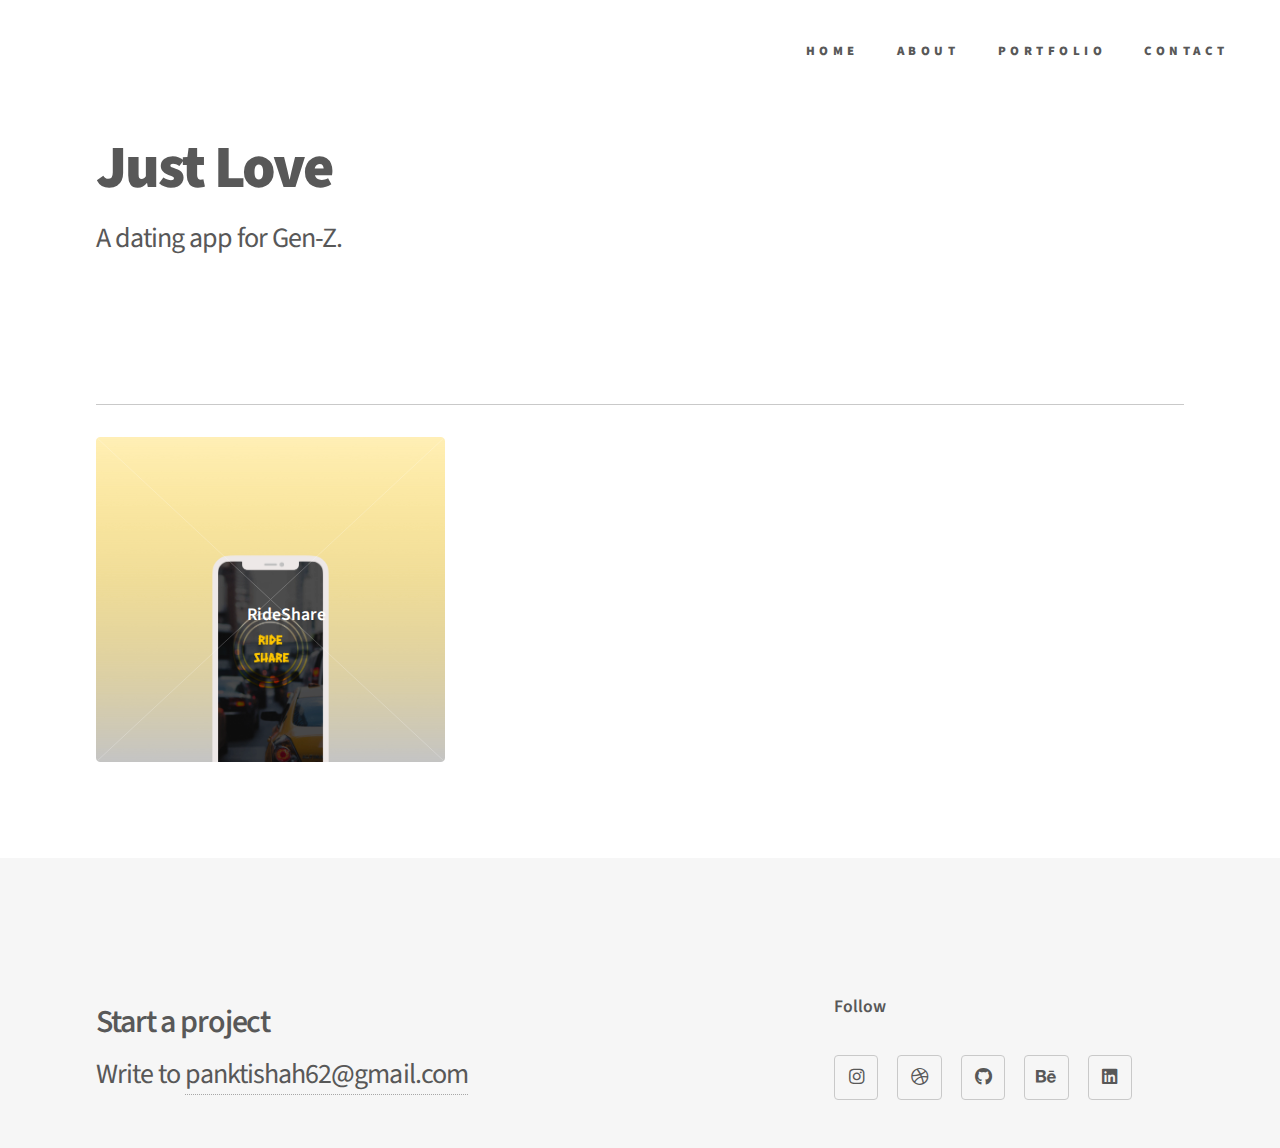
==== p2.html @ ecd55e4e "Add files via upload" ====
<!DOCTYPE HTML>
<!--
	Phantom by HTML5 UP
	html5up.net | @ajlkn
	Free for personal and commercial use under the CCA 3.0 license (html5up.net/license)
-->
<html>
	<head>
        <title>Pankti Shah | Experience Design Portfolio</title>
		<meta charset="utf-8" />
		<meta name="viewport" content="width=device-width, initial-scale=1, user-scalable=no" />
		<link rel="shortcut icon" href="images/title.png" type="image/x-icon" />
		<link rel="stylesheet" href="assets/css/main.css" />
		<noscript><link rel="stylesheet" href="assets/css/noscript.css" /></noscript>
	</head>
	<body class="is-preload">
		<!-- Wrapper -->
			<div id="wrapper">

				<!-- Header -->
				<header id="header">
					<div class="inner">

				
				<nav id="nav">
					<ul>
						<li><a href="index.html">Home</a></li>								
						<li><a href="about.html">About</a></li>
						<li class="current"><a href="portfolio.html">Portfolio</a></li>
						<li><a href="elements.html">Contact</a></li>
					</ul>
				</nav>

					</div>
				</header>

				<!-- Menu -->
					<nav id="menu">
						<h2>Menu</h2>
						<ul>
							<li><a href="index.html">Home</a></li>
							<li><a href="generic.html">Ipsum veroeros</a></li>
							<li><a href="generic.html">Tempus etiam</a></li>
							<li><a href="generic.html">Consequat dolor</a></li>
							<li><a href="elements.html">Elements</a></li>
						</ul>
					</nav>

				<!-- Main -->
					<div id="main">
						<div class="inner">
							<header>
								<div class="heading">Just Love</div>
								<h1>A dating app for Gen-Z.</h1>
							</header>
							<div class="col-12"><span class="image fit"><img src="images/p2/Parent screen-Just Love.png" alt="" /></span></div>
						</br>
					</br>
					<hr>
							<section class="tiles">
								<article>
									<span class="image">
										<img src="images/p1/cover.png" alt="" />
									</span>
									<a href="p1.html">
										<h2>RideShare</h2>
										
									</a>
								</article>
								<article>
									<span class="image">
										<img src="images/p3/cover.png" alt="" />
									</span>
									<a href="p3.html">
										<h2>Sleepwell</h2>										
									</a>
								</article>
								<!-- <article>
									<span class="image">
										<img src="images/pic03.jpg" alt="" />
									</span>
									<a href="p4.html">
										<h2>Feugiat</h2>										
									</a>
								</article>
								<article>
									<span class="image">
										<img src="images/pic04.jpg" alt="" />
									</span>
									<a href="p5.html">
										<h2>Tempus</h2>										
									</a>
								</article>
							</section>
							
							<div class="button_position"><a href="portfolio.html" class="button">Default</a></div> -->


						</div>
					</div>

				<!-- Footer -->
				<footer id="footer">
					<div class="inner">
						<section>
						</br>
					</br>	
							<div class="subtitle">Start a project</div>								
							<h1>Write to <a href="mailto:panktishah62@gmail.com">panktishah62@gmail.com</a></h1>								
						</section>
						<section id="footer_align">
						</br>
					</br>	
							<h2>Follow</h2>
							<ul class="icons">						
								
								<li><a href="https://www.instagram.com/pankti611/" class="icon brands style2 fa-instagram"><span class="label">Instagram</span></a></li>
								<li><a href="https://dribbble.com/pankti611" class="icon brands style2 fa-dribbble"><span class="label">Dribbble</span></a></li>
								<li><a href="https://github.com/panktishah62" class="icon brands style2 fa-github"><span class="label">GitHub</span></a></li>
								<li><a href="https://www.behance.net/panktishah7d5d" class="icon brands style2 fa-behance"><span class="label">Behance</span></a></li>
								<li><a href="https://www.linkedin.com/in/pankti-shah-088755191" class="icon brands style2 fa-linkedin"><span class="label">Linkedin</span></a></li>
							</ul>
						</section>
					</div>
				</footer>
			</div>

		<!-- Scripts -->
			<script src="assets/js/jquery.min.js"></script>
			<script src="assets/js/browser.min.js"></script>
			<script src="assets/js/breakpoints.min.js"></script>
			<script src="assets/js/util.js"></script>
			<script src="assets/js/main.js"></script>

	</body>
</html>
---- assets/css/main.css ----
@import url(fontawesome-all.min.css);
@import url("https://fonts.googleapis.com/css?family=Source+Sans+Pro:300,700,900");

/*
	Phantom by HTML5 UP
	html5up.net | @ajlkn
	Free for personal and commercial use under the CCA 3.0 license (html5up.net/license)
*/

html, body, div, span, applet, object,
iframe, h1, h2, h3, h4, h5, h6, p, blockquote,
pre, a, abbr, acronym, address, big, cite,
code, del, dfn, em, img, ins, kbd, q, s, samp,
small, strike, strong, sub, sup, tt, var, b,
u, i, center, dl, dt, dd, ol, ul, li, fieldset,
form, label, legend, table, caption, tbody,
tfoot, thead, tr, th, td, article, aside,
canvas, details, embed, figure, figcaption,
footer, header, hgroup, menu, nav, output, ruby,
section, summary, time, mark, audio, video {
	margin: 0;
	padding: 0;
	border: 0;
	font-size: 100%;
	font: inherit;
	vertical-align: baseline;}

article, aside, details, figcaption, figure,
footer, header, hgroup, menu, nav, section {
	display: block;}

body {
	line-height: 1;
}

ol, ul {
	list-style: none;
}



blockquote, q {
	quotes: none;
}

	blockquote:before, blockquote:after, q:before, q:after {
		content: '';
		content: none;
	}

table {
	border-collapse: collapse;
	border-spacing: 0;
}

body {
	-webkit-text-size-adjust: none;
}

mark {
	background-color: transparent;
	color: inherit;
}

input::-moz-focus-inner {
	border: 0;
	padding: 0;
}

input, select, textarea {
	-moz-appearance: none;
	-webkit-appearance: none;
	-ms-appearance: none;
	appearance: none;
}

/* Basic */

	@-ms-viewport {
		width: device-width;
	}

	body {
		-ms-overflow-style: scrollbar;
	}

	@media screen and (max-width: 480px) {

		html, body {
			min-width: 320px;
		}

	}

	html {
		box-sizing: border-box;
	}

	/* *, *:before, *:after {
		box-sizing: inherit;
	} */

	body {
		background: #ffffff;
	}

		body.is-preload *, body.is-preload *:before, body.is-preload *:after {
			-moz-animation: none !important;
			-webkit-animation: none !important;
			-ms-animation: none !important;
			animation: none !important;
			-moz-transition: none !important;
			-webkit-transition: none !important;
			-ms-transition: none !important;
			transition: none !important;
		}

/* Type */

	body, input, select, textarea {
		color: #585858;
		font-family: "Source Sans Pro", Helvetica, sans-serif;
		font-size: 16pt;
		font-weight: 300;
		line-height: 1.75;
	}

		@media screen and (max-width: 1680px) {

			body, input, select, textarea {
				font-size: 14pt;
			}

		}

		@media screen and (max-width: 1280px) {

			body, input, select, textarea {
				font-size: 12pt;
			}

		}

	a {
		-moz-transition: border-bottom-color 0.2s ease, color 0.2s ease;
		-webkit-transition: border-bottom-color 0.2s ease, color 0.2s ease;
		-ms-transition: border-bottom-color 0.2s ease, color 0.2s ease;
		transition: border-bottom-color 0.2s ease, color 0.2s ease;
		text-decoration: none;
		color: #585858;
		border-bottom: dotted 1px rgba(88, 88, 88, 0.5);
	}

		a:hover {
			border-bottom-color: transparent;
			color: #f2849e !important;
		}

	strong, b {
		font-weight: 900;
	}

	em, i {
		font-style: italic;
	}

	p {
		margin: 0 0 2em 0;
	}

	.heading{
		font-size: 3.75em;
		font-weight: 1000;
		line-height: 1.3;
		margin: 0 0 0.2em 0;
		letter-spacing: -0.035em;
	}
	
	.subtitle{
		font-size: 2.0em;
		font-weight: 550;
		/* line-height: 1.3; */
		margin: 0 0 0.2em 0;
		letter-spacing: -0.035em;
	}

	.button_position{
		float:center;
		position:absolute;		
	}

	#gif{
		float: right;
		/* height: 20em;
		width: 15em; */
	}

	#footer_align{
		float: right;
	}
	h1 {
		font-size: 1.75em;
		font-weight: 400;
		line-height: 1.3;
		margin: 0 0 1em 0;
		letter-spacing: -0.035em;
	}

		h1 a {
			color: inherit;
		}

		@media screen and (max-width: 736px) {

			h1 {
				font-size: 1.5em;
				font-weight: 400;
				line-height: 1.3;
				margin: 0 0 1em 0;
				letter-spacing: -0.035em;
			}

		}

		@media screen and (max-width: 360px) {

			h1 {
				font-size: 1.0em;
				font-weight: 400;
				line-height: 1.3;
				margin: 0 0 1em 0;
				letter-spacing: -0.035em;
			}

		}

	h2, h3, h4, h5, h6 {
		font-weight: 600;
		line-height: 1.5;
		margin: 0 0 2em 0;
		
	}

		h2 a, h3 a, h4 a, h5 a, h6 a {
			color: inherit;
		}

	h2 {
		font-size: 1.1em;
	}

	h3 {
		font-size: 1em;
	}

	h4 {
		font-size: 0.8em;
	}

	h5 {
		font-size: 0.8em;
	}

	h6 {
		font-size: 4em;
		display: inline;		
	}

	@media screen and (max-width: 980px) {

		h1 br, h2 br, h3 br, h4 br, h5 br, h6 br {
			display: none;
		}

	}

	@media screen and (max-width: 736px) {

		h2 {
			font-size: 1em;
		}

		h3 {
			font-size: 0.8em;
		}

	}

	sub {
		font-size: 0.8em;
		position: relative;
		top: 0.5em;
	}

	sup {
		font-size: 0.8em;
		position: relative;
		top: -0.5em;
	}

	blockquote {
		border-left: solid 4px #c9c9c9;
		font-style: italic;
		margin: 0 0 2em 0;
		padding: 0.5em 0 0.5em 2em;
	}

	code {
		background: rgba(144, 144, 144, 0.075);
		border-radius: 4px;
		border: solid 1px #c9c9c9;
		font-family: "Courier New", monospace;
		font-size: 0.9em;
		margin: 0 0.25em;
		padding: 0.25em 0.65em;
	}

	pre {
		-webkit-overflow-scrolling: touch;
		font-family: "Courier New", monospace;
		font-size: 0.9em;
		margin: 0 0 2em 0;
	}

		pre code {
			display: block;
			line-height: 1.75;
			padding: 1em 1.5em;
			overflow-x: auto;
		}

	hr {
		border: 0;
		border-bottom: solid 1px #c9c9c9;
		margin: 2em 0;
	}

		hr.major {
			margin: 3em 0;
		}

	.align-left {
		text-align: left;
	}

	.align-center {
		text-align: center;
	}

	.align-right {
		text-align: right;
	}

/* Row */

	.row {
		display: flex;
		flex-wrap: wrap;
		box-sizing: border-box;
		align-items: stretch;
	}

		.row > * {
			box-sizing: border-box;
		}

		.row.gtr-uniform > * > :last-child {
			margin-bottom: 0;
		}

		.row.aln-left {
			justify-content: flex-start;
		}

		.row.aln-center {
			justify-content: center;
		}

		.row.aln-right {
			justify-content: flex-end;
		}

		.row.aln-top {
			align-items: flex-start;
		}

		.row.aln-middle {
			align-items: center;
		}

		.row.aln-bottom {
			align-items: flex-end;
		}

		.row > .imp {
			order: -1;
		}

		.row > .col-1 {
			width: 8.33333%;
		}

		.row > .off-1 {
			margin-left: 8.33333%;
		}

		.row > .col-2 {
			width: 16.66667%;
		}

		.row > .off-2 {
			margin-left: 16.66667%;
		}

		.row > .col-3 {
			width: 25%;
		}

		.row > .off-3 {
			margin-left: 25%;
		}

		.row > .col-4 {
			width: 33.33333%;
		}

		.row > .off-4 {
			margin-left: 33.33333%;
		}

		.row > .col-5 {
			width: 41.66667%;
		}

		.row > .off-5 {
			margin-left: 41.66667%;
		}

		.row > .col-6 {
			width: 50%;
		}

		.row > .off-6 {
			margin-left: 50%;
		}

		.row > .col-7 {
			width: 58.33333%;
		}

		.row > .off-7 {
			margin-left: 58.33333%;
		}

		.row > .col-8 {
			width: 66.66667%;
		}

		.row > .off-8 {
			margin-left: 66.66667%;
		}

		.row > .col-9 {
			width: 75%;
		}

		.row > .off-9 {
			margin-left: 75%;
		}

		.row > .col-10 {
			width: 83.33333%;
		}

		.row > .off-10 {
			margin-left: 83.33333%;
		}

		.row > .col-11 {
			width: 91.66667%;
		}

		.row > .off-11 {
			margin-left: 91.66667%;
		}

		.row > .col-12 {
			width: 100%;
		}

		.row > .off-12 {
			margin-left: 100%;
		}

		.row.gtr-0 {
			margin-top: 0;
			margin-left: 0em;
		}

			.row.gtr-0 > * {
				padding: 0 0 0 0em;
			}

			.row.gtr-0.gtr-uniform {
				margin-top: 0em;
			}

				.row.gtr-0.gtr-uniform > * {
					padding-top: 0em;
				}

		.row.gtr-25 {
			margin-top: 0;
			margin-left: -0.5em;
		}

			.row.gtr-25 > * {
				padding: 0 0 0 0.5em;
			}

			.row.gtr-25.gtr-uniform {
				margin-top: -0.5em;
			}

				.row.gtr-25.gtr-uniform > * {
					padding-top: 0.5em;
				}

		.row.gtr-50 {
			margin-top: 0;
			margin-left: -1em;
		}

			.row.gtr-50 > * {
				padding: 0 0 0 1em;
			}

			.row.gtr-50.gtr-uniform {
				margin-top: -1em;
			}

				.row.gtr-50.gtr-uniform > * {
					padding-top: 1em;
				}

		.row {
			margin-top: 0;
			margin-left: -2em;
		}

			.row > * {
				padding: 0 0 0 2em;
			}

			.row.gtr-uniform {
				margin-top: -2em;
			}

				.row.gtr-uniform > * {
					padding-top: 2em;
				}

		.row.gtr-150 {
			margin-top: 0;
			margin-left: -3em;
		}

			.row.gtr-150 > * {
				padding: 0 0 0 3em;
			}

			.row.gtr-150.gtr-uniform {
				margin-top: -3em;
			}

				.row.gtr-150.gtr-uniform > * {
					padding-top: 3em;
				}

		.row.gtr-200 {
			margin-top: 0;
			margin-left: -4em;
		}

			.row.gtr-200 > * {
				padding: 0 0 0 4em;
			}

			.row.gtr-200.gtr-uniform {
				margin-top: -4em;
			}

				.row.gtr-200.gtr-uniform > * {
					padding-top: 4em;
				}

		@media screen and (max-width: 1680px) {

			.row {
				display: flex;
				flex-wrap: wrap;
				box-sizing: border-box;
				align-items: stretch;
			}

				.row > * {
					box-sizing: border-box;
				}

				.row.gtr-uniform > * > :last-child {
					margin-bottom: 0;
				}

				.row.aln-left {
					justify-content: flex-start;
				}

				.row.aln-center {
					justify-content: center;
				}

				.row.aln-right {
					justify-content: flex-end;
				}

				.row.aln-top {
					align-items: flex-start;
				}

				.row.aln-middle {
					align-items: center;
				}

				.row.aln-bottom {
					align-items: flex-end;
				}

				.row > .imp-xlarge {
					order: -1;
				}

				.row > .col-1-xlarge {
					width: 8.33333%;
				}

				.row > .off-1-xlarge {
					margin-left: 8.33333%;
				}

				.row > .col-2-xlarge {
					width: 16.66667%;
				}

				.row > .off-2-xlarge {
					margin-left: 16.66667%;
				}

				.row > .col-3-xlarge {
					width: 25%;
				}

				.row > .off-3-xlarge {
					margin-left: 25%;
				}

				.row > .col-4-xlarge {
					width: 33.33333%;
				}

				.row > .off-4-xlarge {
					margin-left: 33.33333%;
				}

				.row > .col-5-xlarge {
					width: 41.66667%;
				}

				.row > .off-5-xlarge {
					margin-left: 41.66667%;
				}

				.row > .col-6-xlarge {
					width: 50%;
				}

				.row > .off-6-xlarge {
					margin-left: 50%;
				}

				.row > .col-7-xlarge {
					width: 58.33333%;
				}

				.row > .off-7-xlarge {
					margin-left: 58.33333%;
				}

				.row > .col-8-xlarge {
					width: 66.66667%;
				}

				.row > .off-8-xlarge {
					margin-left: 66.66667%;
				}

				.row > .col-9-xlarge {
					width: 75%;
				}

				.row > .off-9-xlarge {
					margin-left: 75%;
				}

				.row > .col-10-xlarge {
					width: 83.33333%;
				}

				.row > .off-10-xlarge {
					margin-left: 83.33333%;
				}

				.row > .col-11-xlarge {
					width: 91.66667%;
				}

				.row > .off-11-xlarge {
					margin-left: 91.66667%;
				}

				.row > .col-12-xlarge {
					width: 100%;
				}

				.row > .off-12-xlarge {
					margin-left: 100%;
				}

				.row.gtr-0 {
					margin-top: 0;
					margin-left: 0em;
				}

					.row.gtr-0 > * {
						padding: 0 0 0 0em;
					}

					.row.gtr-0.gtr-uniform {
						margin-top: 0em;
					}

						.row.gtr-0.gtr-uniform > * {
							padding-top: 0em;
						}

				.row.gtr-25 {
					margin-top: 0;
					margin-left: -0.5em;
				}

					.row.gtr-25 > * {
						padding: 0 0 0 0.5em;
					}

					.row.gtr-25.gtr-uniform {
						margin-top: -0.5em;
					}

						.row.gtr-25.gtr-uniform > * {
							padding-top: 0.5em;
						}

				.row.gtr-50 {
					margin-top: 0;
					margin-left: -1em;
				}

					.row.gtr-50 > * {
						padding: 0 0 0 1em;
					}

					.row.gtr-50.gtr-uniform {
						margin-top: -1em;
					}

						.row.gtr-50.gtr-uniform > * {
							padding-top: 1em;
						}

				.row {
					margin-top: 0;
					margin-left: -2em;
				}

					.row > * {
						padding: 0 0 0 2em;
					}

					.row.gtr-uniform {
						margin-top: -2em;
					}

						.row.gtr-uniform > * {
							padding-top: 2em;
						}

				.row.gtr-150 {
					margin-top: 0;
					margin-left: -3em;
				}

					.row.gtr-150 > * {
						padding: 0 0 0 3em;
					}

					.row.gtr-150.gtr-uniform {
						margin-top: -3em;
					}

						.row.gtr-150.gtr-uniform > * {
							padding-top: 3em;
						}

				.row.gtr-200 {
					margin-top: 0;
					margin-left: -4em;
				}

					.row.gtr-200 > * {
						padding: 0 0 0 4em;
					}

					.row.gtr-200.gtr-uniform {
						margin-top: -4em;
					}

						.row.gtr-200.gtr-uniform > * {
							padding-top: 4em;
						}

		}

		@media screen and (max-width: 1280px) {

			.row {
				display: flex;
				flex-wrap: wrap;
				box-sizing: border-box;
				align-items: stretch;
			}

				.row > * {
					box-sizing: border-box;
				}

				.row.gtr-uniform > * > :last-child {
					margin-bottom: 0;
				}

				.row.aln-left {
					justify-content: flex-start;
				}

				.row.aln-center {
					justify-content: center;
				}

				.row.aln-right {
					justify-content: flex-end;
				}

				.row.aln-top {
					align-items: flex-start;
				}

				.row.aln-middle {
					align-items: center;
				}

				.row.aln-bottom {
					align-items: flex-end;
				}

				.row > .imp-large {
					order: -1;
				}

				.row > .col-1-large {
					width: 8.33333%;
				}

				.row > .off-1-large {
					margin-left: 8.33333%;
				}

				.row > .col-2-large {
					width: 16.66667%;
				}

				.row > .off-2-large {
					margin-left: 16.66667%;
				}

				.row > .col-3-large {
					width: 25%;
				}

				.row > .off-3-large {
					margin-left: 25%;
				}

				.row > .col-4-large {
					width: 33.33333%;
				}

				.row > .off-4-large {
					margin-left: 33.33333%;
				}

				.row > .col-5-large {
					width: 41.66667%;
				}

				.row > .off-5-large {
					margin-left: 41.66667%;
				}

				.row > .col-6-large {
					width: 50%;
				}

				.row > .off-6-large {
					margin-left: 50%;
				}

				.row > .col-7-large {
					width: 58.33333%;
				}

				.row > .off-7-large {
					margin-left: 58.33333%;
				}

				.row > .col-8-large {
					width: 66.66667%;
				}

				.row > .off-8-large {
					margin-left: 66.66667%;
				}

				.row > .col-9-large {
					width: 75%;
				}

				.row > .off-9-large {
					margin-left: 75%;
				}

				.row > .col-10-large {
					width: 83.33333%;
				}

				.row > .off-10-large {
					margin-left: 83.33333%;
				}

				.row > .col-11-large {
					width: 91.66667%;
				}

				.row > .off-11-large {
					margin-left: 91.66667%;
				}

				.row > .col-12-large {
					width: 100%;
				}

				.row > .off-12-large {
					margin-left: 100%;
				}

				.row.gtr-0 {
					margin-top: 0;
					margin-left: 0em;
				}

					.row.gtr-0 > * {
						padding: 0 0 0 0em;
					}

					.row.gtr-0.gtr-uniform {
						margin-top: 0em;
					}

						.row.gtr-0.gtr-uniform > * {
							padding-top: 0em;
						}

				.row.gtr-25 {
					margin-top: 0;
					margin-left: -0.5em;
				}

					.row.gtr-25 > * {
						padding: 0 0 0 0.5em;
					}

					.row.gtr-25.gtr-uniform {
						margin-top: -0.5em;
					}

						.row.gtr-25.gtr-uniform > * {
							padding-top: 0.5em;
						}

				.row.gtr-50 {
					margin-top: 0;
					margin-left: -1em;
				}

					.row.gtr-50 > * {
						padding: 0 0 0 1em;
					}

					.row.gtr-50.gtr-uniform {
						margin-top: -1em;
					}

						.row.gtr-50.gtr-uniform > * {
							padding-top: 1em;
						}

				.row {
					margin-top: 0;
					margin-left: -2em;
				}

					.row > * {
						padding: 0 0 0 2em;
					}

					.row.gtr-uniform {
						margin-top: -2em;
					}

						.row.gtr-uniform > * {
							padding-top: 2em;
						}

				.row.gtr-150 {
					margin-top: 0;
					margin-left: -3em;
				}

					.row.gtr-150 > * {
						padding: 0 0 0 3em;
					}

					.row.gtr-150.gtr-uniform {
						margin-top: -3em;
					}

						.row.gtr-150.gtr-uniform > * {
							padding-top: 3em;
						}

				.row.gtr-200 {
					margin-top: 0;
					margin-left: -4em;
				}

					.row.gtr-200 > * {
						padding: 0 0 0 4em;
					}

					.row.gtr-200.gtr-uniform {
						margin-top: -4em;
					}

						.row.gtr-200.gtr-uniform > * {
							padding-top: 4em;
						}

		}

		@media screen and (max-width: 980px) {

			.row {
				display: flex;
				flex-wrap: wrap;
				box-sizing: border-box;
				align-items: stretch;
			}

				.row > * {
					box-sizing: border-box;
				}

				.row.gtr-uniform > * > :last-child {
					margin-bottom: 0;
				}

				.row.aln-left {
					justify-content: flex-start;
				}

				.row.aln-center {
					justify-content: center;
				}

				.row.aln-right {
					justify-content: flex-end;
				}

				.row.aln-top {
					align-items: flex-start;
				}

				.row.aln-middle {
					align-items: center;
				}

				.row.aln-bottom {
					align-items: flex-end;
				}

				.row > .imp-medium {
					order: -1;
				}

				.row > .col-1-medium {
					width: 8.33333%;
				}

				.row > .off-1-medium {
					margin-left: 8.33333%;
				}

				.row > .col-2-medium {
					width: 16.66667%;
				}

				.row > .off-2-medium {
					margin-left: 16.66667%;
				}

				.row > .col-3-medium {
					width: 25%;
				}

				.row > .off-3-medium {
					margin-left: 25%;
				}

				.row > .col-4-medium {
					width: 33.33333%;
				}

				.row > .off-4-medium {
					margin-left: 33.33333%;
				}

				.row > .col-5-medium {
					width: 41.66667%;
				}

				.row > .off-5-medium {
					margin-left: 41.66667%;
				}

				.row > .col-6-medium {
					width: 50%;
				}

				.row > .off-6-medium {
					margin-left: 50%;
				}

				.row > .col-7-medium {
					width: 58.33333%;
				}

				.row > .off-7-medium {
					margin-left: 58.33333%;
				}

				.row > .col-8-medium {
					width: 66.66667%;
				}

				.row > .off-8-medium {
					margin-left: 66.66667%;
				}

				.row > .col-9-medium {
					width: 75%;
				}

				.row > .off-9-medium {
					margin-left: 75%;
				}

				.row > .col-10-medium {
					width: 83.33333%;
				}

				.row > .off-10-medium {
					margin-left: 83.33333%;
				}

				.row > .col-11-medium {
					width: 91.66667%;
				}

				.row > .off-11-medium {
					margin-left: 91.66667%;
				}

				.row > .col-12-medium {
					width: 100%;
				}

				.row > .off-12-medium {
					margin-left: 100%;
				}

				.row.gtr-0 {
					margin-top: 0;
					margin-left: 0em;
				}

					.row.gtr-0 > * {
						padding: 0 0 0 0em;
					}

					.row.gtr-0.gtr-uniform {
						margin-top: 0em;
					}

						.row.gtr-0.gtr-uniform > * {
							padding-top: 0em;
						}

				.row.gtr-25 {
					margin-top: 0;
					margin-left: -0.375em;
				}

					.row.gtr-25 > * {
						padding: 0 0 0 0.375em;
					}

					.row.gtr-25.gtr-uniform {
						margin-top: -0.375em;
					}

						.row.gtr-25.gtr-uniform > * {
							padding-top: 0.375em;
						}

				.row.gtr-50 {
					margin-top: 0;
					margin-left: -0.75em;
				}

					.row.gtr-50 > * {
						padding: 0 0 0 0.75em;
					}

					.row.gtr-50.gtr-uniform {
						margin-top: -0.75em;
					}

						.row.gtr-50.gtr-uniform > * {
							padding-top: 0.75em;
						}

				.row {
					margin-top: 0;
					margin-left: -1.5em;
				}

					.row > * {
						padding: 0 0 0 1.5em;
					}

					.row.gtr-uniform {
						margin-top: -1.5em;
					}

						.row.gtr-uniform > * {
							padding-top: 1.5em;
						}

				.row.gtr-150 {
					margin-top: 0;
					margin-left: -2.25em;
				}

					.row.gtr-150 > * {
						padding: 0 0 0 2.25em;
					}

					.row.gtr-150.gtr-uniform {
						margin-top: -2.25em;
					}

						.row.gtr-150.gtr-uniform > * {
							padding-top: 2.25em;
						}

				.row.gtr-200 {
					margin-top: 0;
					margin-left: -3em;
				}

					.row.gtr-200 > * {
						padding: 0 0 0 3em;
					}

					.row.gtr-200.gtr-uniform {
						margin-top: -3em;
					}

						.row.gtr-200.gtr-uniform > * {
							padding-top: 3em;
						}

		}

		@media screen and (max-width: 736px) {

			.row {
				display: flex;
				flex-wrap: wrap;
				box-sizing: border-box;
				align-items: stretch;
			}

				.row > * {
					box-sizing: border-box;
				}

				.row.gtr-uniform > * > :last-child {
					margin-bottom: 0;
				}

				.row.aln-left {
					justify-content: flex-start;
				}

				.row.aln-center {
					justify-content: center;
				}

				.row.aln-right {
					justify-content: flex-end;
				}

				.row.aln-top {
					align-items: flex-start;
				}

				.row.aln-middle {
					align-items: center;
				}

				.row.aln-bottom {
					align-items: flex-end;
				}

				.row > .imp-small {
					order: -1;
				}

				.row > .col-1-small {
					width: 8.33333%;
				}

				.row > .off-1-small {
					margin-left: 8.33333%;
				}

				.row > .col-2-small {
					width: 16.66667%;
				}

				.row > .off-2-small {
					margin-left: 16.66667%;
				}

				.row > .col-3-small {
					width: 25%;
				}

				.row > .off-3-small {
					margin-left: 25%;
				}

				.row > .col-4-small {
					width: 33.33333%;
				}

				.row > .off-4-small {
					margin-left: 33.33333%;
				}

				.row > .col-5-small {
					width: 41.66667%;
				}

				.row > .off-5-small {
					margin-left: 41.66667%;
				}

				.row > .col-6-small {
					width: 50%;
				}

				.row > .off-6-small {
					margin-left: 50%;
				}

				.row > .col-7-small {
					width: 58.33333%;
				}

				.row > .off-7-small {
					margin-left: 58.33333%;
				}

				.row > .col-8-small {
					width: 66.66667%;
				}

				.row > .off-8-small {
					margin-left: 66.66667%;
				}

				.row > .col-9-small {
					width: 75%;
				}

				.row > .off-9-small {
					margin-left: 75%;
				}

				.row > .col-10-small {
					width: 83.33333%;
				}

				.row > .off-10-small {
					margin-left: 83.33333%;
				}

				.row > .col-11-small {
					width: 91.66667%;
				}

				.row > .off-11-small {
					margin-left: 91.66667%;
				}

				.row > .col-12-small {
					width: 100%;
				}

				.row > .off-12-small {
					margin-left: 100%;
				}

				.row.gtr-0 {
					margin-top: 0;
					margin-left: 0em;
				}

					.row.gtr-0 > * {
						padding: 0 0 0 0em;
					}

					.row.gtr-0.gtr-uniform {
						margin-top: 0em;
					}

						.row.gtr-0.gtr-uniform > * {
							padding-top: 0em;
						}

				.row.gtr-25 {
					margin-top: 0;
					margin-left: -0.25em;
				}

					.row.gtr-25 > * {
						padding: 0 0 0 0.25em;
					}

					.row.gtr-25.gtr-uniform {
						margin-top: -0.25em;
					}

						.row.gtr-25.gtr-uniform > * {
							padding-top: 0.25em;
						}

				.row.gtr-50 {
					margin-top: 0;
					margin-left: -0.5em;
				}

					.row.gtr-50 > * {
						padding: 0 0 0 0.5em;
					}

					.row.gtr-50.gtr-uniform {
						margin-top: -0.5em;
					}

						.row.gtr-50.gtr-uniform > * {
							padding-top: 0.5em;
						}

				.row {
					margin-top: 0;
					margin-left: -1em;
				}

					.row > * {
						padding: 0 0 0 1em;
					}

					.row.gtr-uniform {
						margin-top: -1em;
					}

						.row.gtr-uniform > * {
							padding-top: 1em;
						}

				.row.gtr-150 {
					margin-top: 0;
					margin-left: -1.5em;
				}

					.row.gtr-150 > * {
						padding: 0 0 0 1.5em;
					}

					.row.gtr-150.gtr-uniform {
						margin-top: -1.5em;
					}

						.row.gtr-150.gtr-uniform > * {
							padding-top: 1.5em;
						}

				.row.gtr-200 {
					margin-top: 0;
					margin-left: -2em;
				}

					.row.gtr-200 > * {
						padding: 0 0 0 2em;
					}

					.row.gtr-200.gtr-uniform {
						margin-top: -2em;
					}

						.row.gtr-200.gtr-uniform > * {
							padding-top: 2em;
						}

		}

		@media screen and (max-width: 480px) {

			.row {
				display: flex;
				flex-wrap: wrap;
				box-sizing: border-box;
				align-items: stretch;
			}

				.row > * {
					box-sizing: border-box;
				}

				.row.gtr-uniform > * > :last-child {
					margin-bottom: 0;
				}

				.row.aln-left {
					justify-content: flex-start;
				}

				.row.aln-center {
					justify-content: center;
				}

				.row.aln-right {
					justify-content: flex-end;
				}

				.row.aln-top {
					align-items: flex-start;
				}

				.row.aln-middle {
					align-items: center;
				}

				.row.aln-bottom {
					align-items: flex-end;
				}

				.row > .imp-xsmall {
					order: -1;
				}

				.row > .col-1-xsmall {
					width: 8.33333%;
				}

				.row > .off-1-xsmall {
					margin-left: 8.33333%;
				}

				.row > .col-2-xsmall {
					width: 16.66667%;
				}

				.row > .off-2-xsmall {
					margin-left: 16.66667%;
				}

				.row > .col-3-xsmall {
					width: 25%;
				}

				.row > .off-3-xsmall {
					margin-left: 25%;
				}

				.row > .col-4-xsmall {
					width: 33.33333%;
				}

				.row > .off-4-xsmall {
					margin-left: 33.33333%;
				}

				.row > .col-5-xsmall {
					width: 41.66667%;
				}

				.row > .off-5-xsmall {
					margin-left: 41.66667%;
				}

				.row > .col-6-xsmall {
					width: 50%;
				}

				.row > .off-6-xsmall {
					margin-left: 50%;
				}

				.row > .col-7-xsmall {
					width: 58.33333%;
				}

				.row > .off-7-xsmall {
					margin-left: 58.33333%;
				}

				.row > .col-8-xsmall {
					width: 66.66667%;
				}

				.row > .off-8-xsmall {
					margin-left: 66.66667%;
				}

				.row > .col-9-xsmall {
					width: 75%;
				}

				.row > .off-9-xsmall {
					margin-left: 75%;
				}

				.row > .col-10-xsmall {
					width: 83.33333%;
				}

				.row > .off-10-xsmall {
					margin-left: 83.33333%;
				}

				.row > .col-11-xsmall {
					width: 91.66667%;
				}

				.row > .off-11-xsmall {
					margin-left: 91.66667%;
				}

				.row > .col-12-xsmall {
					width: 100%;
				}

				.row > .off-12-xsmall {
					margin-left: 100%;
				}

				.row.gtr-0 {
					margin-top: 0;
					margin-left: 0em;
				}

					.row.gtr-0 > * {
						padding: 0 0 0 0em;
					}

					.row.gtr-0.gtr-uniform {
						margin-top: 0em;
					}

						.row.gtr-0.gtr-uniform > * {
							padding-top: 0em;
						}

				.row.gtr-25 {
					margin-top: 0;
					margin-left: -0.25em;
				}

					.row.gtr-25 > * {
						padding: 0 0 0 0.25em;
					}

					.row.gtr-25.gtr-uniform {
						margin-top: -0.25em;
					}

						.row.gtr-25.gtr-uniform > * {
							padding-top: 0.25em;
						}

				.row.gtr-50 {
					margin-top: 0;
					margin-left: -0.5em;
				}

					.row.gtr-50 > * {
						padding: 0 0 0 0.5em;
					}

					.row.gtr-50.gtr-uniform {
						margin-top: -0.5em;
					}

						.row.gtr-50.gtr-uniform > * {
							padding-top: 0.5em;
						}

				.row {
					margin-top: 0;
					margin-left: -1em;
				}

					.row > * {
						padding: 0 0 0 1em;
					}

					.row.gtr-uniform {
						margin-top: -1em;
					}

						.row.gtr-uniform > * {
							padding-top: 1em;
						}

				.row.gtr-150 {
					margin-top: 0;
					margin-left: -1.5em;
				}

					.row.gtr-150 > * {
						padding: 0 0 0 1.5em;
					}

					.row.gtr-150.gtr-uniform {
						margin-top: -1.5em;
					}

						.row.gtr-150.gtr-uniform > * {
							padding-top: 1.5em;
						}

				.row.gtr-200 {
					margin-top: 0;
					margin-left: -2em;
				}

					.row.gtr-200 > * {
						padding: 0 0 0 2em;
					}

					.row.gtr-200.gtr-uniform {
						margin-top: -2em;
					}

						.row.gtr-200.gtr-uniform > * {
							padding-top: 2em;
						}

		}

/* Section/Article */

	section.special, article.special {
		text-align: center;
	}

	header p {
		margin-top: -1em;
	}

	@media screen and (max-width: 736px) {

		header p {
			margin-top: 0;
		}

	}

/* Icon */

	.icon {
		text-decoration: none;
		border-bottom: none;
		position: relative;
	}

		.icon:before {
			-moz-osx-font-smoothing: grayscale;
			-webkit-font-smoothing: antialiased;
			display: inline-block;
			font-style: normal;
			font-variant: normal;
			text-rendering: auto;
			line-height: 1;
			text-transform: none !important;
			font-family: 'Font Awesome 5 Free';
			font-weight: 400;
		}

		.icon > .label {
			display: none;
		}

		.icon:before {
			line-height: inherit;
		}

		.icon.solid:before {
			font-weight: 900;
		}

		.icon.brands:before {
			font-family: 'Font Awesome 5 Brands';
		}

		.icon.style2 {
			-moz-transition: background-color 0.2s ease-in-out, color 0.2s ease-in-out, border-color 0.2s ease-in-out;
			-webkit-transition: background-color 0.2s ease-in-out, color 0.2s ease-in-out, border-color 0.2s ease-in-out;
			-ms-transition: background-color 0.2s ease-in-out, color 0.2s ease-in-out, border-color 0.2s ease-in-out;
			transition: background-color 0.2s ease-in-out, color 0.2s ease-in-out, border-color 0.2s ease-in-out;
			background-color: transparent;
			border: solid 1px #c9c9c9;
			border-radius: 4px;
			width: 2.65em;
			height: 2.65em;
			display: inline-block;
			text-align: center;
			line-height: 2.65em;
			color: inherit;
		}

			.icon.style2:before {
				font-size: 1.1em;
			}

			.icon.style2:hover {
				color: #f2849e;
				border-color: #f2849e;
			}

			.icon.style2:active {
				background-color: rgba(242, 132, 158, 0.1);
			}

/* List */

	ol {
		list-style: decimal;
		margin: 0 0 2em 0;
		padding-left: 1.25em;
	}

		ol li {
			padding-left: 0.25em;
		}

	ul {
		list-style: disc;
		margin: 0 0 2em 0;
		padding-left: 1em;
	}

		ul li {
			padding-left: 0.5em;
		}

		ul.alt {
			list-style: none;
			padding-left: 0;
		}

			ul.alt li {
				border-top: solid 1px #c9c9c9;
				padding: 0.5em 0;
			}

				ul.alt li:first-child {
					border-top: 0;
					padding-top: 0;
				}

	dl {
		margin: 0 0 2em 0;
	}

		dl dt {
			display: block;
			font-weight: 900;
			margin: 0 0 1em 0;
		}

		dl dd {
			margin-left: 2em;
		}

/* Actions */

	ul.actions {
		display: -moz-flex;
		display: -webkit-flex;
		display: -ms-flex;
		display: flex;
		cursor: default;
		list-style: none;
		margin-left: -1em;
		padding-left: 0;
	}

		ul.actions li {
			padding: 0 0 0 1em;
			vertical-align: middle;
		}

		ul.actions.special {
			-moz-justify-content: center;
			-webkit-justify-content: center;
			-ms-justify-content: center;
			justify-content: center;
			width: 100%;
			margin-left: 0;
		}

			ul.actions.special li:first-child {
				padding-left: 0;
			}

		ul.actions.stacked {
			-moz-flex-direction: column;
			-webkit-flex-direction: column;
			-ms-flex-direction: column;
			flex-direction: column;
			margin-left: 0;
		}

			ul.actions.stacked li {
				padding: 1.3em 0 0 0;
			}

				ul.actions.stacked li:first-child {
					padding-top: 0;
				}

		ul.actions.fit {
			width: calc(100% + 1em);
		}

			ul.actions.fit li {
				-moz-flex-grow: 1;
				-webkit-flex-grow: 1;
				-ms-flex-grow: 1;
				flex-grow: 1;
				-moz-flex-shrink: 1;
				-webkit-flex-shrink: 1;
				-ms-flex-shrink: 1;
				flex-shrink: 1;
				width: 100%;
			}

				ul.actions.fit li > * {
					width: 100%;
				}

			ul.actions.fit.stacked {
				width: 100%;
			}

		@media screen and (max-width: 480px) {

			ul.actions:not(.fixed) {
				-moz-flex-direction: column;
				-webkit-flex-direction: column;
				-ms-flex-direction: column;
				flex-direction: column;
				margin-left: 0;
				width: 100% !important;
			}

				ul.actions:not(.fixed) li {
					-moz-flex-grow: 1;
					-webkit-flex-grow: 1;
					-ms-flex-grow: 1;
					flex-grow: 1;
					-moz-flex-shrink: 1;
					-webkit-flex-shrink: 1;
					-ms-flex-shrink: 1;
					flex-shrink: 1;
					padding: 1em 0 0 0;
					text-align: center;
					width: 100%;
				}

					ul.actions:not(.fixed) li > * {
						width: 100%;
					}

					ul.actions:not(.fixed) li:first-child {
						padding-top: 0;
					}

					ul.actions:not(.fixed) li input[type="submit"],
					ul.actions:not(.fixed) li input[type="reset"],
					ul.actions:not(.fixed) li input[type="button"],
					ul.actions:not(.fixed) li button,
					ul.actions:not(.fixed) li .button {
						width: 100%;
					}

						ul.actions:not(.fixed) li input[type="submit"].icon:before,
						ul.actions:not(.fixed) li input[type="reset"].icon:before,
						ul.actions:not(.fixed) li input[type="button"].icon:before,
						ul.actions:not(.fixed) li button.icon:before,
						ul.actions:not(.fixed) li .button.icon:before {
							margin-left: -0.5rem;
						}

		}

/* Icons */

	ul.icons {
		cursor: default;
		list-style: none;
		padding-left: 0;
		margin: -1em 0 2em -1em;
	}

		ul.icons li {
			display: inline-block;
			padding: 1em 0 0 1em;
		}

/* Form */

	form {
		margin: 0 0 2em 0;
		overflow-x: hidden;
	}

		form > :last-child {
			margin-bottom: 0;
		}

		form > .fields {
			display: -moz-flex;
			display: -webkit-flex;
			display: -ms-flex;
			display: flex;
			-moz-flex-wrap: wrap;
			-webkit-flex-wrap: wrap;
			-ms-flex-wrap: wrap;
			flex-wrap: wrap;
			width: calc(100% + 3em);
			margin: -1.5em 0 2em -1.5em;
		}

			form > .fields > .field {
				-moz-flex-grow: 0;
				-webkit-flex-grow: 0;
				-ms-flex-grow: 0;
				flex-grow: 0;
				-moz-flex-shrink: 0;
				-webkit-flex-shrink: 0;
				-ms-flex-shrink: 0;
				flex-shrink: 0;
				padding: 1.5em 0 0 1.5em;
				width: calc(100% - 1.5em);
			}

				form > .fields > .field.half {
					width: calc(50% - 0.75em);
				}

				form > .fields > .field.third {
					width: calc(100%/3 - 0.5em);
				}

				form > .fields > .field.quarter {
					width: calc(25% - 0.375em);
				}

		@media screen and (max-width: 480px) {

			form > .fields {
				width: calc(100% + 3em);
				margin: -1.5em 0 2em -1.5em;
			}

				form > .fields > .field {
					padding: 1.5em 0 0 1.5em;
					width: calc(100% - 1.5em);
				}

					form > .fields > .field.half {
						width: calc(100% - 1.5em);
					}

					form > .fields > .field.third {
						width: calc(100% - 1.5em);
					}

					form > .fields > .field.quarter {
						width: calc(100% - 1.5em);
					}

		}

	label {
		display: block;
		font-size: 0.9em;
		font-weight: 900;
		margin: 0 0 1em 0;
	}

	input[type="text"],
	input[type="password"],
	input[type="email"],
	input[type="tel"],
	select,
	textarea {
		-moz-appearance: none;
		-webkit-appearance: none;
		-ms-appearance: none;
		appearance: none;
		background-color: transparent;
		border: none;
		border-radius: 0;
		border-bottom: solid 1px #c9c9c9;
		color: inherit;
		display: block;
		outline: 0;
		padding: 0;
		text-decoration: none;
		width: 100%;
	}

		input[type="text"]:invalid,
		input[type="password"]:invalid,
		input[type="email"]:invalid,
		input[type="tel"]:invalid,
		select:invalid,
		textarea:invalid {
			box-shadow: none;
		}

		input[type="text"]:focus,
		input[type="password"]:focus,
		input[type="email"]:focus,
		input[type="tel"]:focus,
		select:focus,
		textarea:focus {
			border-bottom-color: #f2849e;
			box-shadow: inset 0 -1px 0 0 #f2849e;
		}

	select {
		background-image: url("data:image/svg+xml;charset=utf8,%3Csvg xmlns='http://www.w3.org/2000/svg' width='40' height='40' preserveAspectRatio='none' viewBox='0 0 40 40'%3E%3Cpath d='M9.4,12.3l10.4,10.4l10.4-10.4c0.2-0.2,0.5-0.4,0.9-0.4c0.3,0,0.6,0.1,0.9,0.4l3.3,3.3c0.2,0.2,0.4,0.5,0.4,0.9 c0,0.4-0.1,0.6-0.4,0.9L20.7,31.9c-0.2,0.2-0.5,0.4-0.9,0.4c-0.3,0-0.6-0.1-0.9-0.4L4.3,17.3c-0.2-0.2-0.4-0.5-0.4-0.9 c0-0.4,0.1-0.6,0.4-0.9l3.3-3.3c0.2-0.2,0.5-0.4,0.9-0.4S9.1,12.1,9.4,12.3z' fill='%23c9c9c9' /%3E%3C/svg%3E");
		background-size: 1.25rem;
		background-repeat: no-repeat;
		background-position: calc(100% - 1rem) center;
		height: 3em;
		padding-right: 3em;
		text-overflow: ellipsis;
	}

		select option {
			background: #ffffff;
		}

		select:focus::-ms-value {
			background-color: transparent;
		}

		select::-ms-expand {
			display: none;
		}

	input[type="text"],
	input[type="password"],
	input[type="email"],
	select {
		height: 3em;
	}

	textarea {
		padding: 0;
		min-height: 3.75em;
	}

	input[type="checkbox"],
	input[type="radio"] {
		-moz-appearance: none;
		-webkit-appearance: none;
		-ms-appearance: none;
		appearance: none;
		display: block;
		float: left;
		margin-right: -2em;
		opacity: 0;
		width: 1em;
		z-index: -1;
	}

		input[type="checkbox"] + label,
		input[type="radio"] + label {
			text-decoration: none;
			color: #585858;
			cursor: pointer;
			display: inline-block;
			font-size: 1em;
			font-weight: 300;
			padding-left: 2.55em;
			padding-right: 0.75em;
			position: relative;
		}

			input[type="checkbox"] + label:before,
			input[type="radio"] + label:before {
				-moz-osx-font-smoothing: grayscale;
				-webkit-font-smoothing: antialiased;
				display: inline-block;
				font-style: normal;
				font-variant: normal;
				text-rendering: auto;
				line-height: 1;
				text-transform: none !important;
				font-family: 'Font Awesome 5 Free';
				font-weight: 900;
			}

			input[type="checkbox"] + label:before,
			input[type="radio"] + label:before {
				border-radius: 4px;
				border: solid 1px #c9c9c9;
				content: '';
				display: inline-block;
				font-size: 0.8em;
				height: 2.25em;
				left: 0;
				line-height: 2.25em;
				position: absolute;
				text-align: center;
				top: 0;
				width: 2.25em;
			}

		input[type="checkbox"]:checked + label:before,
		input[type="radio"]:checked + label:before {
			background: #585858;
			border-color: #585858;
			color: #ffffff;
			content: '\f00c';
		}

		input[type="checkbox"]:focus + label:before,
		input[type="radio"]:focus + label:before {
			border-color: #f2849e;
			box-shadow: 0 0 0 1px #f2849e;
		}

	input[type="checkbox"] + label:before {
		border-radius: 4px;
	}

	input[type="radio"] + label:before {
		border-radius: 100%;
	}

/* Box */

	.box {
		border-radius: 4px;
		border: solid 1px #c9c9c9;
		margin-bottom: 2em;
		padding: 1.5em;
	}

		.box > :last-child,
		.box > :last-child > :last-child,
		.box > :last-child > :last-child > :last-child {
			margin-bottom: 0;
		}

		.box.alt {
			border: 0;
			border-radius: 0;
			padding: 0;
		}

/* Image */

	.image {
		border-radius: 4px;
		border: 0;
		display: inline-block;
		position: relative;
	}

		.image img {
			border-radius: 4px;
			display: block;
		}

		.image.left, .image.right {
			max-width: 40%;
		}

			.image.left img, .image.right img {
				width: 100%;
			}

		.image.left {
			float: left;
			padding: 0 1.5em 1em 0;
			top: 0.25em;
		}

		.image.right {
			float: right;
			padding: 0 0 1em 1.5em;
			top: 0.25em;
		}

		.image.fit {
			display: block;
			margin: 0 0 2em 0;
			width: 100%;
		}

			.image.fit img {
				width: 100%;
			}

		.image.main {
			/* display: block; */
			margin: 0 0 3em 0;
			width: 50%;
			height: 100%;
			float: right;
			
		}

			.image.main img {
				width: 100%;
			}

			@media screen and (max-width: 736px) {

				.image.main {
					margin: 0 0 2em 0;
				}

			}

/* Table */

	.table-wrapper {
		-webkit-overflow-scrolling: touch;
		overflow-x: auto;
	}

	table {
		margin: 0 0 2em 0;
		width: 100%;
	}

		table tbody tr {
			border: solid 1px #c9c9c9;
			border-left: 0;
			border-right: 0;
		}

			table tbody tr:nth-child(2n + 1) {
				background-color: rgba(144, 144, 144, 0.075);
			}

		table td {
			padding: 0.75em 0.75em;
		}

		table th {
			font-size: 0.9em;
			font-weight: 900;
			padding: 0 0.75em 0.75em 0.75em;
			text-align: left;
		}

		table thead {
			border-bottom: solid 2px #c9c9c9;
		}

		table tfoot {
			border-top: solid 2px #c9c9c9;
		}

		table.alt {
			border-collapse: separate;
		}

			table.alt tbody tr td {
				border: solid 1px #c9c9c9;
				border-left-width: 0;
				border-top-width: 0;
			}

				table.alt tbody tr td:first-child {
					border-left-width: 1px;
				}

			table.alt tbody tr:first-child td {
				border-top-width: 1px;
			}

			table.alt thead {
				border-bottom: 0;
			}

			table.alt tfoot {
				border-top: 0;
			}

/* Button */

	input[type="submit"],
	input[type="reset"],
	input[type="button"],
	button,
	.button {
		-moz-appearance: none;
		-webkit-appearance: none;
		-ms-appearance: none;
		appearance: none;
		-moz-transition: background-color 0.2s ease-in-out, color 0.2s ease-in-out, box-shadow 0.2s ease-in-out;
		-webkit-transition: background-color 0.2s ease-in-out, color 0.2s ease-in-out, box-shadow 0.2s ease-in-out;
		-ms-transition: background-color 0.2s ease-in-out, color 0.2s ease-in-out, box-shadow 0.2s ease-in-out;
		transition: background-color 0.2s ease-in-out, color 0.2s ease-in-out, box-shadow 0.2s ease-in-out;
		background-color: transparent;
		border-radius: 4px;
		border: 0;
		box-shadow: inset 0 0 0 2px #585858;
		color: #585858 !important;
		cursor: pointer;
		display: inline-block;
		font-size: 0.8em;
		font-weight: 900;
		height: 3.5em;
		letter-spacing: 0.35em;
		line-height: 3.45em;
		overflow: hidden;
		padding: 0 1.25em 0 1.6em;
		text-align: center;
		text-decoration: none;
		text-overflow: ellipsis;
		text-transform: uppercase;
		white-space: nowrap;
	}

		input[type="submit"].icon:before,
		input[type="reset"].icon:before,
		input[type="button"].icon:before,
		button.icon:before,
		.button.icon:before {
			margin-right: 0.5em;
		}

		input[type="submit"].fit,
		input[type="reset"].fit,
		input[type="button"].fit,
		button.fit,
		.button.fit {
			width: 100%;
		}

		input[type="submit"]:hover,
		input[type="reset"]:hover,
		input[type="button"]:hover,
		button:hover,
		.button:hover {
			color: #f2849e !important;
			box-shadow: inset 0 0 0 2px #f2849e;
		}

		input[type="submit"]:active,
		input[type="reset"]:active,
		input[type="button"]:active,
		button:active,
		.button:active {
			background-color: rgba(242, 132, 158, 0.1);
		}

		input[type="submit"].small,
		input[type="reset"].small,
		input[type="button"].small,
		button.small,
		.button.small {
			font-size: 0.6em;
		}

		input[type="submit"].large,
		input[type="reset"].large,
		input[type="button"].large,
		button.large,
		.button.large {
			font-size: 1em;
		}

		input[type="submit"].primary,
		input[type="reset"].primary,
		input[type="button"].primary,
		button.primary,
		.button.primary {
			box-shadow: none;
			background-color: #585858;
			color: #ffffff !important;
		}

			input[type="submit"].primary:hover,
			input[type="reset"].primary:hover,
			input[type="button"].primary:hover,
			button.primary:hover,
			.button.primary:hover {
				background-color: #f2849e;
			}

			input[type="submit"].primary:active,
			input[type="reset"].primary:active,
			input[type="button"].primary:active,
			button.primary:active,
			.button.primary:active {
				background-color: #ee5f81;
			}

		input[type="submit"].disabled, input[type="submit"]:disabled,
		input[type="reset"].disabled,
		input[type="reset"]:disabled,
		input[type="button"].disabled,
		input[type="button"]:disabled,
		button.disabled,
		button:disabled,
		.button.disabled,
		.button:disabled {
			pointer-events: none;
			opacity: 0.25;
		}

/* Tiles */

	.tiles {
		display: -moz-flex;
		display: -webkit-flex;
		display: -ms-flex;
		display: flex;
		-moz-flex-wrap: wrap;
		-webkit-flex-wrap: wrap;
		-ms-flex-wrap: wrap;
		flex-wrap: wrap;
		postiion: relative;
		margin: -2.5em 0 0 -2.5em;
	}

		.tiles article {
			-moz-transition: -moz-transform 0.5s ease, opacity 0.5s ease;
			-webkit-transition: -webkit-transform 0.5s ease, opacity 0.5s ease;
			-ms-transition: -ms-transform 0.5s ease, opacity 0.5s ease;
			transition: transform 0.5s ease, opacity 0.5s ease;
			position: relative;
			width: calc(33.33333% - 2.5em);
			margin: 2.5em 0 0 2.5em;
		}

			.tiles article > .image {
				-moz-transition: -moz-transform 0.5s ease;
				-webkit-transition: -webkit-transform 0.5s ease;
				-ms-transition: -ms-transform 0.5s ease;
				transition: transform 0.5s ease;
				position: relative;
				display: block;
				width: 100%;
				border-radius: 4px;
				overflow: hidden;
			}

				.tiles article > .image img {
					display: block;
					width: 100%;
				}

				.tiles article > .image:before {
					pointer-events: none;
					-moz-transition: background-color 0.5s ease, opacity 0.5s ease;
					-webkit-transition: background-color 0.5s ease, opacity 0.5s ease;
					-ms-transition: background-color 0.5s ease, opacity 0.5s ease;
					transition: background-color 0.5s ease, opacity 0.5s ease;
					content: '';
					display: block;
					position: absolute;
					top: 0;
					left: 0;
					width: 100%;
					height: 100%;
					opacity: 1.0;
					z-index: 1;
					opacity: 0.8;
				}

				.tiles article > .image:after {
					pointer-events: none;
					-moz-transition: opacity 0.5s ease;
					-webkit-transition: opacity 0.5s ease;
					-ms-transition: opacity 0.5s ease;
					transition: opacity 0.5s ease;
					content: '';
					display: block;
					position: absolute;
					top: 0;
					left: 0;
					width: 100%;
					height: 100%;
					background-image: url("data:image/svg+xml;charset=utf8,%3Csvg xmlns='http://www.w3.org/2000/svg' width='100' height='100' viewBox='0 0 100 100' preserveAspectRatio='none'%3E%3Cstyle%3Eline %7B stroke-width: 0.25px%3B stroke: %23ffffff%3B %7D%3C/style%3E%3Cline x1='0' y1='0' x2='100' y2='100' /%3E%3Cline x1='100' y1='0' x2='0' y2='100' /%3E%3C/svg%3E");
					background-position: center;
					background-repeat: no-repeat;
					background-size: 100% 100%;
					opacity: 0.25;
					z-index: 2;
				}

			.tiles article > a {
				display: -moz-flex;
				display: -webkit-flex;
				display: -ms-flex;
				display: flex;
				-moz-flex-direction: column;
				-webkit-flex-direction: column;
				-ms-flex-direction: column;
				flex-direction: column;
				-moz-align-items: center;
				-webkit-align-items: center;
				-ms-align-items: center;
				align-items: center;
				-moz-justify-content: center;
				-webkit-justify-content: center;
				-ms-justify-content: center;
				justify-content: center;
				-moz-transition: background-color 0.5s ease, -moz-transform 0.5s ease;
				-webkit-transition: background-color 0.5s ease, -webkit-transform 0.5s ease;
				-ms-transition: background-color 0.5s ease, -ms-transform 0.5s ease;
				transition: background-color 0.5s ease, transform 0.5s ease;
				position: absolute;
				top: 0;
				left: 0;
				width: 100%;
				height: 100%;
				padding: 1em;
				border-radius: 4px;
				border-bottom: 0;
				color: #ffffff;
				text-align: center;
				text-decoration: none;
				z-index: 3;
			}

				.tiles article > a > :last-child {
					margin: 0;
				}

				.tiles article > a:hover {
					color: #ffffff !important;
				}

				.tiles article > a h2 {
					margin: 0;
				}

				.tiles article > a .content {
					-moz-transition: max-height 0.5s ease, opacity 0.5s ease;
					-webkit-transition: max-height 0.5s ease, opacity 0.5s ease;
					-ms-transition: max-height 0.5s ease, opacity 0.5s ease;
					transition: max-height 0.5s ease, opacity 0.5s ease;
					width: 100%;
					max-height: 0;
					line-height: 1.5;
					margin-top: 0.35em;
					opacity: 0;
				}

					.tiles article > a .content > :last-child {
						margin-bottom: 0;
					}

			.tiles article.style1 > .image:before {
				background-color: #f2849e;
			}

			.tiles article.style2 > .image:before {
				background-color: #7ecaf6;
			}

			.tiles article.style3 > .image:before {
				background-color: #7bd0c1;
			}

			.tiles article.style4 > .image:before {
				background-color: #c75b9b;
			}

			.tiles article.style5 > .image:before {
				background-color: #ae85ca;
			}

			.tiles article.style6 > .image:before {
				background-color: #8499e7;
			}

			body:not(.is-touch) .tiles article:hover > .image {
				-moz-transform: scale(1.1);
				-webkit-transform: scale(1.1);
				-ms-transform: scale(1.1);
				transform: scale(1.1);
			}

				body:not(.is-touch) .tiles article:hover > .image:before {
					background-color: #333333;
					opacity: 0.35;
				}

				body:not(.is-touch) .tiles article:hover > .image:after {
					opacity: 0;
				}

			body:not(.is-touch) .tiles article:hover .content {
				max-height: 15em;
				opacity: 1;
			}

		* + .tiles {
			margin-top: 2em;
		}

		body.is-preload .tiles article {
			-moz-transform: scale(0.9);
			-webkit-transform: scale(0.9);
			-ms-transform: scale(0.9);
			transform: scale(0.9);
			opacity: 0;
		}

		body.is-touch .tiles article .content {
			max-height: 15em;
			opacity: 1;
		}

		@media screen and (max-width: 1280px) {

			.tiles {
				margin: -1.25em 0 0 -1.25em;
			}

				.tiles article {
					width: calc(33.33333% - 1.25em);
					margin: 1.25em 0 0 1.25em;
				}

		}

		@media screen and (max-width: 980px) {

			.tiles {
				margin: -2.5em 0 0 -2.5em;
			}

				.tiles article {
					width: calc(50% - 2.5em);
					margin: 2.5em 0 0 2.5em;
				}

		}

		@media screen and (max-width: 736px) {

			.tiles {
				margin: -1.25em 0 0 -1.25em;
			}

				.tiles article {
					width: calc(50% - 1.25em);
					margin: 1.25em 0 0 1.25em;
				}

					.tiles article:hover > .image {
						-moz-transform: scale(1.0);
						-webkit-transform: scale(1.0);
						-ms-transform: scale(1.0);
						transform: scale(1.0);
					}

		}

		@media screen and (max-width: 480px) {

			.tiles {
				margin: 0;
			}

				.tiles article {
					width: 100%;
					margin: 1.25em 0 0 0;
				}

		}

/* Header */

	#header {
		padding: 8em 0 0.1em 0 ;
	}

		#header .logo {
			display: block;
			border-bottom: 0;
			color: inherit;
			font-weight: 900;
			letter-spacing: 0.35em;
			margin: 0 0 2.5em 0;
			text-decoration: none;
			text-transform: uppercase;
			display: inline-block;
		}

			/* #header .logo > * {
				display: inline-block;
				vertical-align: middle;
			} */

			#header .logo .symbol {
				margin-right: 0.65em;
			}

				/* #header .logo .symbol img {
					display: block;
					width: 2em;
					height: 2em;
				} */

		#header nav {
			position:absolute;
			right: 2em;
			top: 2em;
			z-index: 10000;
		}

			#header nav ul {
				display: -moz-flex;
				display: -webkit-flex;
				display: -ms-flex;
				display: flex;
				-moz-align-items: center;
				-webkit-align-items: center;
				-ms-align-items: center;
				align-items: center;
				list-style: none;
				margin: 0;
				padding: 0;
			}

				#header nav ul li {
					display: block;
					padding: 0;
				}

					#header nav ul li a {
						display: block;
						position: relative;
						height: 3em;
						line-height: 3em;
						padding: 0 1.5em;
						background-color: rgba(255, 255, 255, 0.5);
						border-radius: 4px;
						border: 0;
						font-size: 0.8em;
						font-weight: 900;
						letter-spacing: 0.35em;
						text-transform: uppercase;
					}

					#header nav ul li a[href="#menu"] {
						-webkit-tap-highlight-color: transparent;
						width: 4em;
						text-indent: 4em;
						font-size: 1em;
						overflow: hidden;
						padding: 0;
						white-space: nowrap;
					}

						#header nav ul li a[href="#menu"]:before, #header nav ul li a[href="#menu"]:after {
							-moz-transition: opacity 0.2s ease;
							-webkit-transition: opacity 0.2s ease;
							-ms-transition: opacity 0.2s ease;
							transition: opacity 0.2s ease;
							content: '';
							display: block;
							position: absolute;
							top: 0;
							left: 0;
							width: 100%;
							height: 100%;
							background-position: center;
							background-repeat: no-repeat;
							background-size: 2em 2em;
						}

						#header nav ul li a[href="#menu"]:before {
							background-image: url("data:image/svg+xml;charset=utf8,%3Csvg xmlns='http://www.w3.org/2000/svg' width='100' height='100' viewBox='0 0 100 100' preserveAspectRatio='none'%3E%3Cstyle%3Eline %7B stroke-width: 8px%3B stroke: %23f2849e%3B %7D%3C/style%3E%3Cline x1='0' y1='25' x2='100' y2='25' /%3E%3Cline x1='0' y1='50' x2='100' y2='50' /%3E%3Cline x1='0' y1='75' x2='100' y2='75' /%3E%3C/svg%3E");
							opacity: 0;
						}

						#header nav ul li a[href="#menu"]:after {
							background-image: url("data:image/svg+xml;charset=utf8,%3Csvg xmlns='http://www.w3.org/2000/svg' width='100' height='100' viewBox='0 0 100 100' preserveAspectRatio='none'%3E%3Cstyle%3Eline %7B stroke-width: 8px%3B stroke: %23585858%3B %7D%3C/style%3E%3Cline x1='0' y1='25' x2='100' y2='25' /%3E%3Cline x1='0' y1='50' x2='100' y2='50' /%3E%3Cline x1='0' y1='75' x2='100' y2='75' /%3E%3C/svg%3E");
							opacity: 1;
						}

						#header nav ul li a[href="#menu"]:hover:before {
							opacity: 1;
						}

						#header nav ul li a[href="#menu"]:hover:after {
							opacity: 0;
						}

		@media screen and (max-width: 736px) {

			#header {
				padding: 4em 0 0.1em 0 ;
			}

				#header nav {
					right: 0.5em;
					top: 0.5em;
				}

					#header nav ul li a[href="#menu"]:before, #header nav ul li a[href="#menu"]:after {
						background-size: 1.5em 1.5em;
					}

		}

/* Menu */

	#wrapper {
		-moz-transition: opacity 0.45s ease;
		-webkit-transition: opacity 0.45s ease;
		-ms-transition: opacity 0.45s ease;
		transition: opacity 0.45s ease;
		opacity: 1;
	}

	#menu {
		-moz-transform: translateX(22em);
		-webkit-transform: translateX(22em);
		-ms-transform: translateX(22em);
		transform: translateX(22em);
		-moz-transition: -moz-transform 0.45s ease, visibility 0.45s;
		-webkit-transition: -webkit-transform 0.45s ease, visibility 0.45s;
		-ms-transition: -ms-transform 0.45s ease, visibility 0.45s;
		transition: transform 0.45s ease, visibility 0.45s;
		position: fixed;
		top: 0;
		right: 0;
		width: 22em;
		max-width: 80%;
		height: 100%;
		-webkit-overflow-scrolling: touch;
		background: #585858;
		color: #ffffff;
		cursor: default;
		visibility: hidden;
		z-index: 10002;
	}

		#menu > .inner {
			-moz-transition: opacity 0.45s ease;
			-webkit-transition: opacity 0.45s ease;
			-ms-transition: opacity 0.45s ease;
			transition: opacity 0.45s ease;
			-webkit-overflow-scrolling: touch;
			position: absolute;
			top: 0;
			left: 0;
			width: 100%;
			height: 100%;
			padding: 2.75em;
			opacity: 0;
			overflow-y: auto;
		}

			#menu > .inner > ul {
				list-style: none;
				margin: 0 0 1em 0;
				padding: 0;
			}

				#menu > .inner > ul > li {
					padding: 0;
					border-top: solid 1px rgba(255, 255, 255, 0.15);
				}

					#menu > .inner > ul > li a {
						display: block;
						padding: 1em 0;
						line-height: 1.5;
						border: 0;
						color: inherit;
					}

					#menu > .inner > ul > li:first-child {
						border-top: 0;
						margin-top: -1em;
					}

		#menu > .close {
			-moz-transition: opacity 0.45s ease, -moz-transform 0.45s ease;
			-webkit-transition: opacity 0.45s ease, -webkit-transform 0.45s ease;
			-ms-transition: opacity 0.45s ease, -ms-transform 0.45s ease;
			transition: opacity 0.45s ease, transform 0.45s ease;
			-moz-transform: scale(0.25) rotate(180deg);
			-webkit-transform: scale(0.25) rotate(180deg);
			-ms-transform: scale(0.25) rotate(180deg);
			transform: scale(0.25) rotate(180deg);
			-webkit-tap-highlight-color: transparent;
			display: block;
			position: absolute;
			top: 2em;
			left: -6em;
			width: 6em;
			text-indent: 6em;
			height: 3em;
			border: 0;
			font-size: 1em;
			opacity: 0;
			overflow: hidden;
			padding: 0;
			white-space: nowrap;
		}

			#menu > .close:before, #menu > .close:after {
				-moz-transition: opacity 0.2s ease;
				-webkit-transition: opacity 0.2s ease;
				-ms-transition: opacity 0.2s ease;
				transition: opacity 0.2s ease;
				content: '';
				display: block;
				position: absolute;
				top: 0;
				left: 0;
				width: 100%;
				height: 100%;
				background-position: center;
				background-repeat: no-repeat;
				background-size: 2em 2em;
			}

			#menu > .close:before {
				background-image: url("data:image/svg+xml;charset=utf8,%3Csvg xmlns='http://www.w3.org/2000/svg' width='100' height='100' viewBox='0 0 100 100' preserveAspectRatio='none'%3E%3Cstyle%3Eline %7B stroke-width: 8px%3B stroke: %23f2849e%3B %7D%3C/style%3E%3Cline x1='15' y1='15' x2='85' y2='85' /%3E%3Cline x1='85' y1='15' x2='15' y2='85' /%3E%3C/svg%3E");
				opacity: 0;
			}

			#menu > .close:after {
				background-image: url("data:image/svg+xml;charset=utf8,%3Csvg xmlns='http://www.w3.org/2000/svg' width='100' height='100' viewBox='0 0 100 100' preserveAspectRatio='none'%3E%3Cstyle%3Eline %7B stroke-width: 8px%3B stroke: %23585858%3B %7D%3C/style%3E%3Cline x1='15' y1='15' x2='85' y2='85' /%3E%3Cline x1='85' y1='15' x2='15' y2='85' /%3E%3C/svg%3E");
				opacity: 1;
			}

			#menu > .close:hover:before {
				opacity: 1;
			}

			#menu > .close:hover:after {
				opacity: 0;
			}

		@media screen and (max-width: 736px) {

			#menu {
				-moz-transform: translateX(16.5em);
				-webkit-transform: translateX(16.5em);
				-ms-transform: translateX(16.5em);
				transform: translateX(16.5em);
				width: 16.5em;
			}

				#menu > .inner {
					padding: 2.75em 1.5em;
				}

				#menu > .close {
					top: 0.5em;
					left: -4.25em;
					width: 4.25em;
					text-indent: 4.25em;
				}

					#menu > .close:before, #menu > .close:after {
						background-size: 1.5em 1.5em;
					}

		}

	body.is-menu-visible #wrapper {
		pointer-events: none;
		cursor: default;
		opacity: 0.25;
	}

	body.is-menu-visible #menu {
		-moz-transform: translateX(0);
		-webkit-transform: translateX(0);
		-ms-transform: translateX(0);
		transform: translateX(0);
		visibility: visible;
	}

		body.is-menu-visible #menu > * {
			opacity: 1;
		}

		body.is-menu-visible #menu .close {
			-moz-transform: scale(1.0) rotate(0deg);
			-webkit-transform: scale(1.0) rotate(0deg);
			-ms-transform: scale(1.0) rotate(0deg);
			transform: scale(1.0) rotate(0deg);
			opacity: 1;
		}

/* Main */

	#main {
		padding: 0em 0 6em 0 ;
	}

		@media screen and (max-width: 736px) {

			#main {
				padding: 0em 0 4em 0 ;
			}

		}

/* Footer */

#footer-color{
	background-color: grey;
}

.intro-header{
	text-size: 2em;
}
	#footer {
		padding: 5em 0 6em 0 ;
		background-color: #f6f6f6;
	}

		#footer > .inner {
			display: -moz-flex;
			display: -webkit-flex;
			display: -ms-flex;
			display: flex;
			-moz-flex-wrap: wrap;
			-webkit-flex-wrap: wrap;
			-ms-flex-wrap: wrap;
			flex-wrap: wrap;
			-moz-flex-direction: row;
			-webkit-flex-direction: row;
			-ms-flex-direction: row;
			flex-direction: row;
		}

			#footer > .inner > * > :last-child {
				margin-bottom: 0;
			}

			#footer > .inner section:nth-child(1) {
				width: calc(66% - 2.5em);
				margin-right: 2.5em;
			}

			#footer > .inner section:nth-child(2) {
				width: calc(33% - 2.5em);
				margin-left: 2.5em;
			}

			#footer > .inner .copyright {
				width: 100%;
				padding: 0;
				margin-top: 5em;
				list-style: none;
				font-size: 0.8em;
				color: rgba(88, 88, 88, 0.5);
			}

				#footer > .inner .copyright a {
					color: inherit;
				}

				#footer > .inner .copyright li {
					display: inline-block;
					border-left: solid 1px rgba(88, 88, 88, 0.15);
					line-height: 1;
					padding: 0 0 0 1em;
					margin: 0 0 0 1em;
				}

					#footer > .inner .copyright li:first-child {
						border-left: 0;
						padding-left: 0;
						margin-left: 0;
					}

		@media screen and (max-width: 1280px) {

			#footer {
				padding: 5em 0 3em 0 ;
			}

				#footer > .inner section:nth-child(1) {
					width: calc(66% - 1.25em);
					margin-right: 1.25em;
				}

				#footer > .inner section:nth-child(2) {
					width: calc(33% - 1.25em);
					margin-left: 1.25em;
				}

		}

		@media screen and (max-width: 980px) {

			#footer > .inner section:nth-child(1) {
				width: 66%;
				margin-right: 0;
			}

			#footer > .inner section:nth-child(2) {
				width: calc(33% - 2.5em);
				margin-left: 2.5em;
			}

		}

		@media screen and (max-width: 736px) {

			#footer {
				padding: 3em 0 1em 0 ;
			}

				#footer > .inner {
					-moz-flex-direction: column;
					-webkit-flex-direction: column;
					-ms-flex-direction: column;
					flex-direction: column;
				}

					#footer > .inner section:nth-child(1) {
						width: 100%;
						margin-right: 0;
						margin: 3em 0 0 0;
					}

					#footer > .inner section:nth-child(2) {
						-moz-order: -1;
						-webkit-order: -1;
						-ms-order: -1;
						order: -1;
						width: 100%;
						margin-left: 0;
					}

					#footer > .inner .copyright {
						margin-top: 3em;
					}

		}

		@media screen and (max-width: 480px) {

			#footer > .inner .copyright {
				margin-top: 3em;
			}

				#footer > .inner .copyright li {
					border-left: 0;
					padding-left: 0;
					margin: 0.75em 0 0 0;
					display: block;
					line-height: inherit;
				}

					#footer > .inner .copyright li:first-child {
						margin-top: 0;
					}

		}

/* Wrapper */

	#wrapper > * > .inner {
		width: 100%;
		max-width: 68em;
		margin: 0 auto;
		padding: 0 2.5em;
	}

		@media screen and (max-width: 736px) {

			#wrapper > * > .inner {
				padding: 0 1.25em;
			}

		}
---- assets/css/noscript.css ----
/*
	Phantom by HTML5 UP
	html5up.net | @ajlkn
	Free for personal and commercial use under the CCA 3.0 license (html5up.net/license)
*/

/* Tiles */

	body.is-preload .tiles article {
		-moz-transform: none;
		-webkit-transform: none;
		-ms-transform: none;
		transform: none;
		opacity: 1;
	}
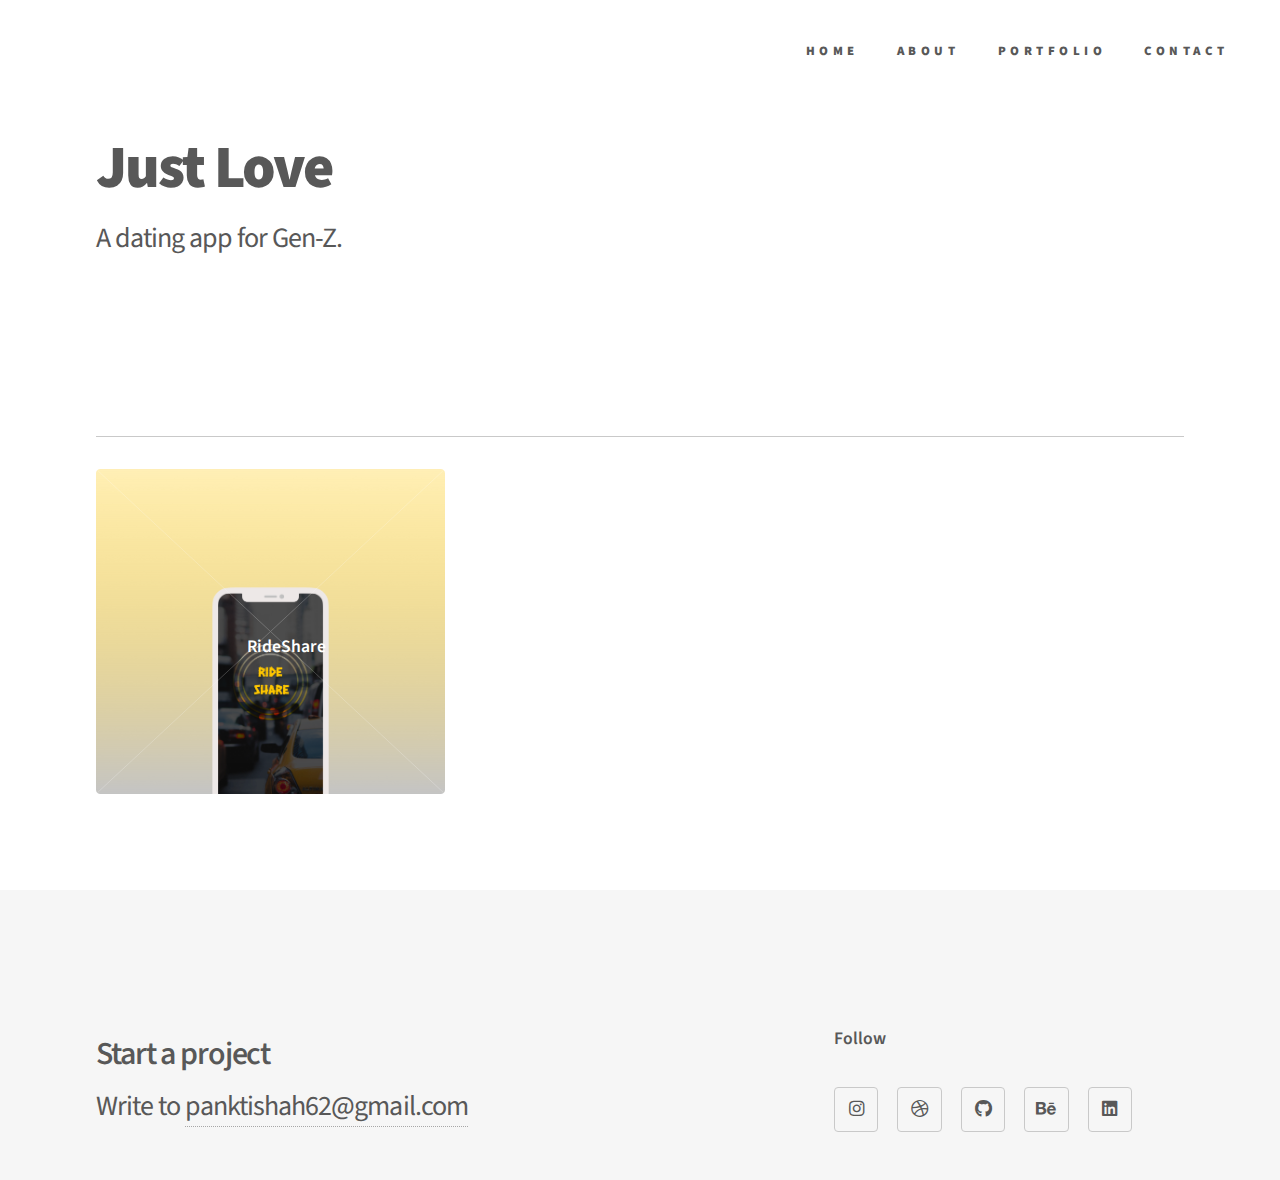
==== commit 753f2420: "Update p2.html" ====
--- a/p2.html
+++ b/p2.html
@@ -53,7 +53,8 @@
 								<div class="heading">Just Love</div>
 								<h1>A dating app for Gen-Z.</h1>
 							</header>
-							<div class="col-12"><span class="image fit"><img src="images/p2/Parent screen-Just Love.png" alt="" /></span></div>
+							<div class="col-12"><span class="image fit"><img src="Parent screen-Just Love-1.png" alt="" /></span></div>
+							<div class="col-12"><span class="image fit"><img src="Parent screen-Just Love-2.png" alt="" /></span></div>
 						</br>
 					</br>
 					<hr>
@@ -133,4 +134,4 @@
 			<script src="assets/js/main.js"></script>
 
 	</body>
-</html>+</html>
--- a/assets/css/main.css
+++ b/assets/css/main.css
@@ -3004,6 +3004,23 @@
 
 		}
 
+		@media screen and (max-width: 480px) {
+
+			#header {
+				padding: 0em 0 0em 0 ;
+			}
+
+				#header nav {
+					right: 0.5em;
+					top: 0.5em;
+				}
+
+					#header nav ul li a[href="#menu"]:before, #header nav ul li a[href="#menu"]:after {
+						background-size: 1.5em 1.5em;
+					}
+
+		} 
+
 /* Menu */
 
 	#wrapper {
@@ -3375,4 +3392,4 @@
 				padding: 0 1.25em;
 			}
 
-		}+		}
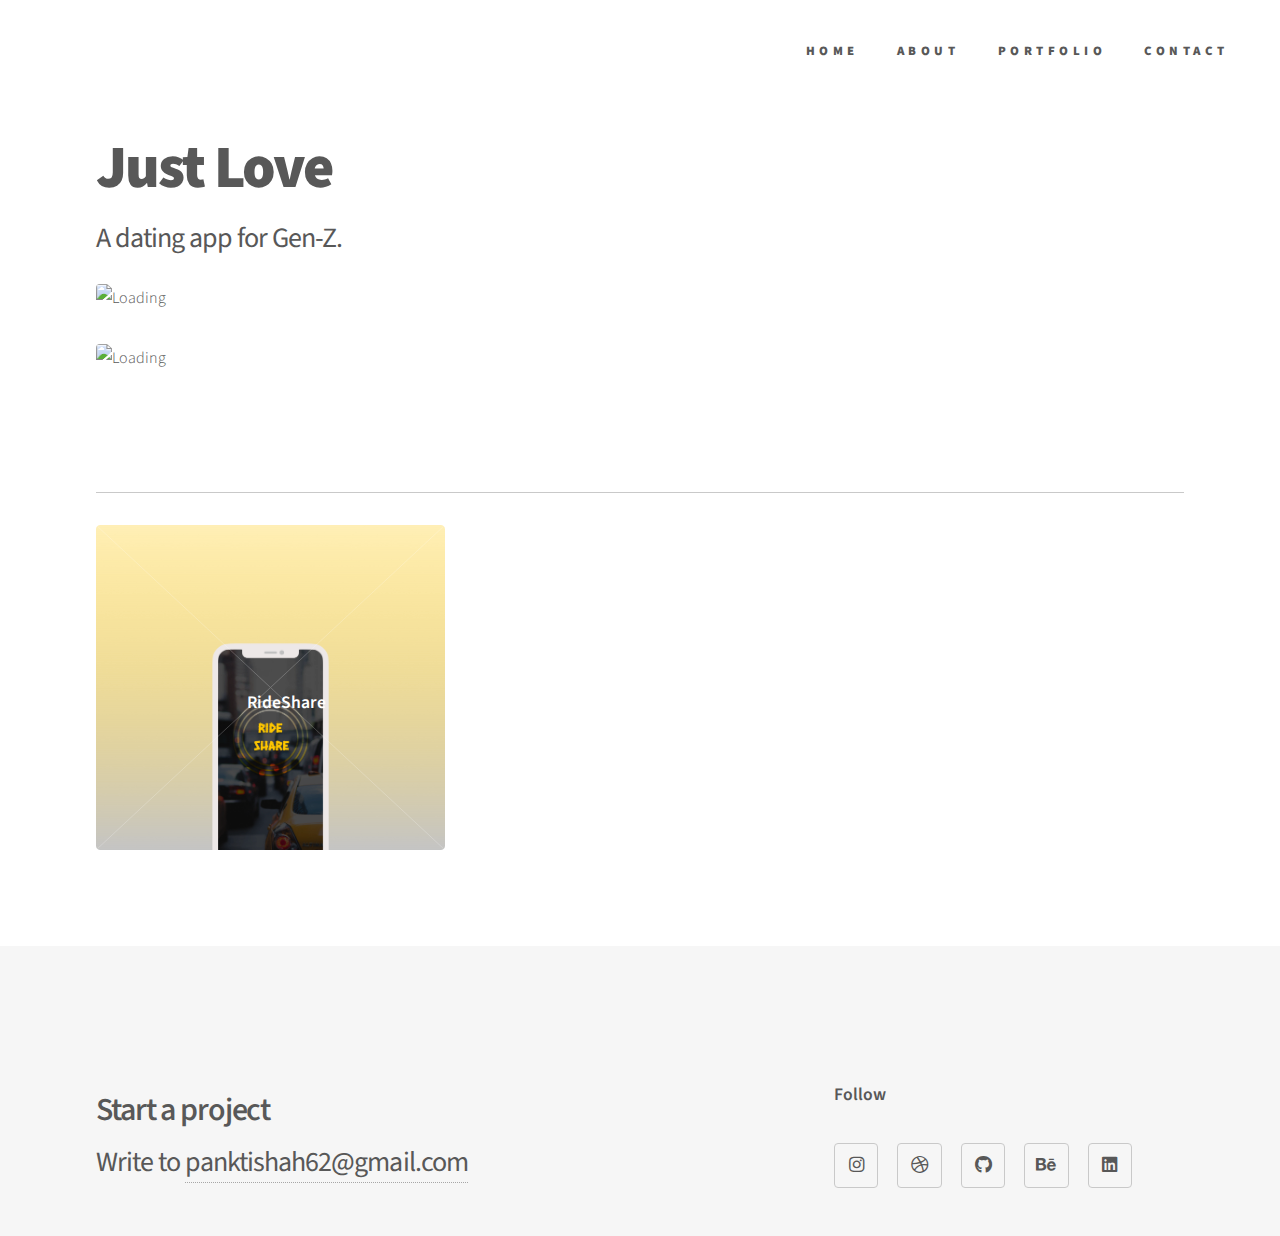
==== commit 23f9a484: "Update p2.html" ====
--- a/p2.html
+++ b/p2.html
@@ -53,8 +53,8 @@
 								<div class="heading">Just Love</div>
 								<h1>A dating app for Gen-Z.</h1>
 							</header>
-							<div class="col-12"><span class="image fit"><img src="Parent screen-Just Love-1.png" alt="" /></span></div>
-							<div class="col-12"><span class="image fit"><img src="Parent screen-Just Love-2.png" alt="" /></span></div>
+							<div class="col-12"><span class="image fit"><img src="Parent screen-Just Love-1.png" alt="Loading" /></span></div>
+							<div class="col-12"><span class="image fit"><img src="Parent screen-Just Love-2.png" alt="Loading" /></span></div>
 						</br>
 					</br>
 					<hr>
